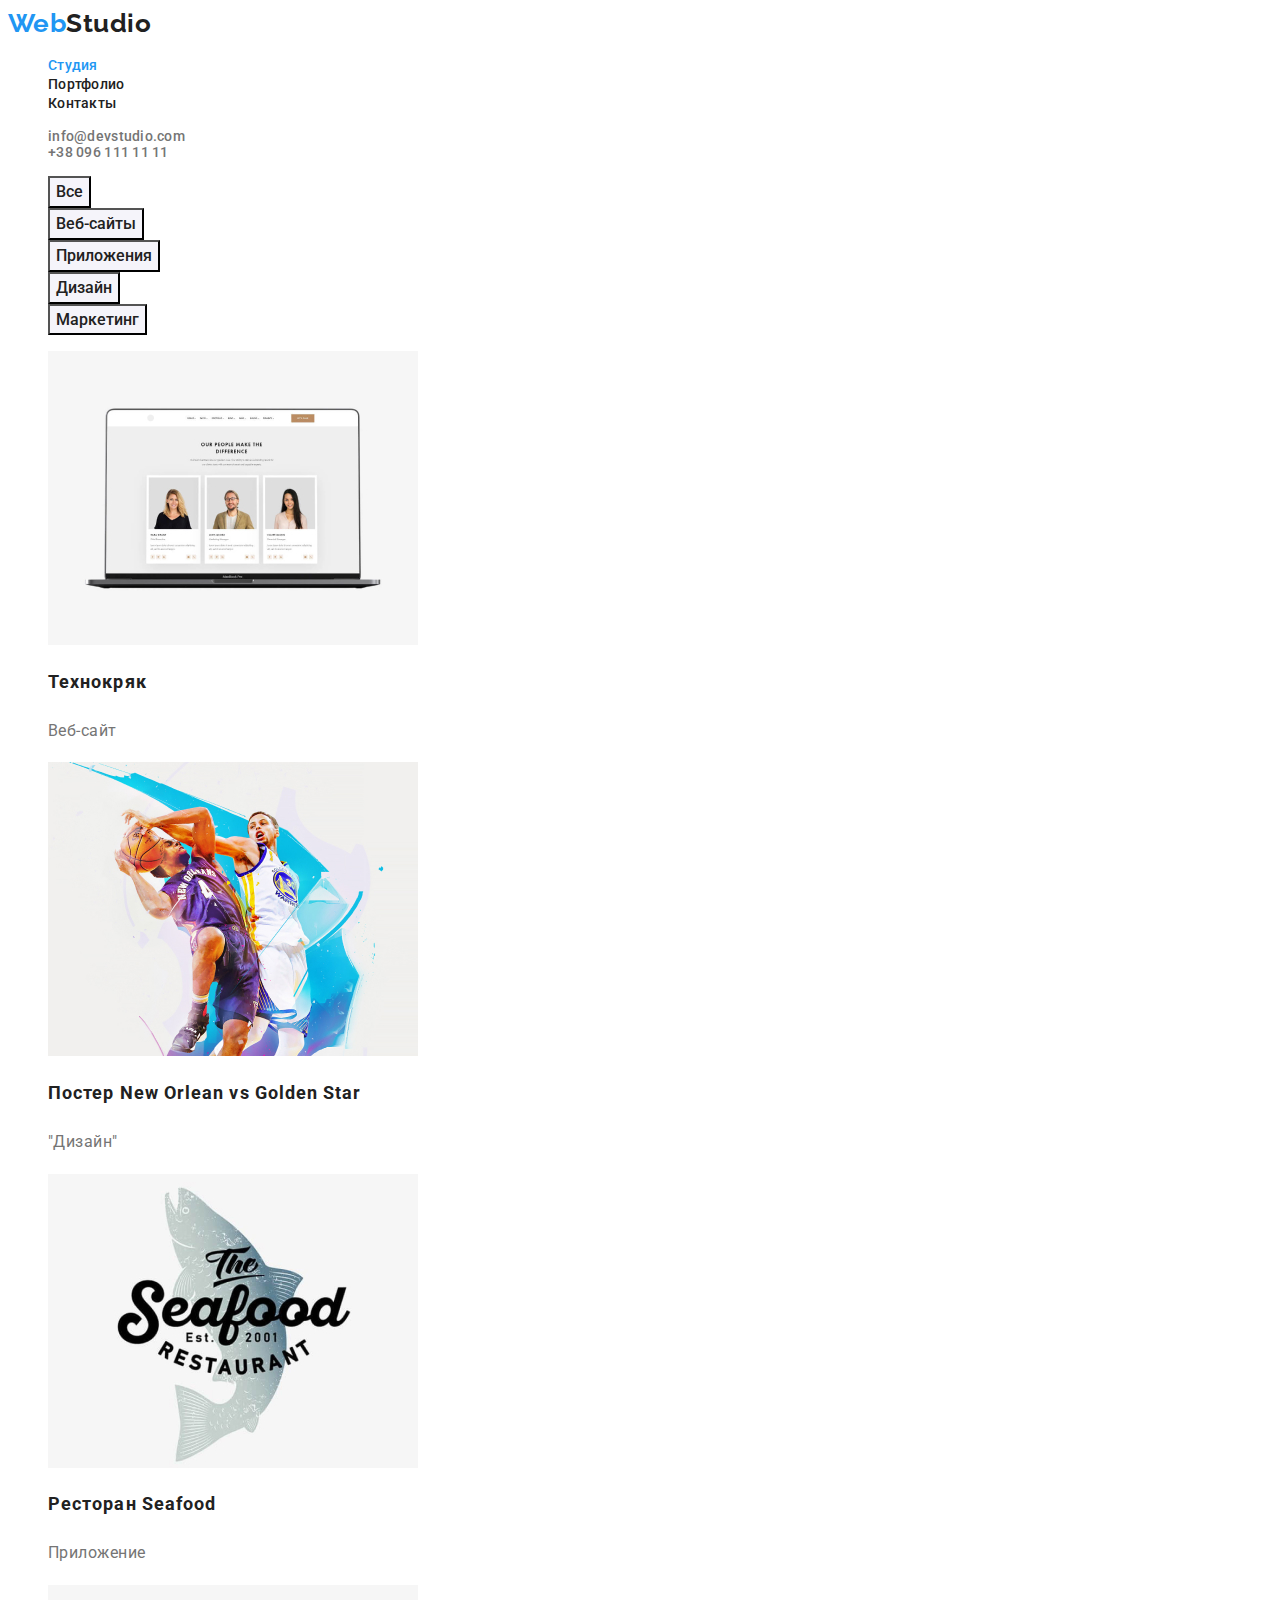
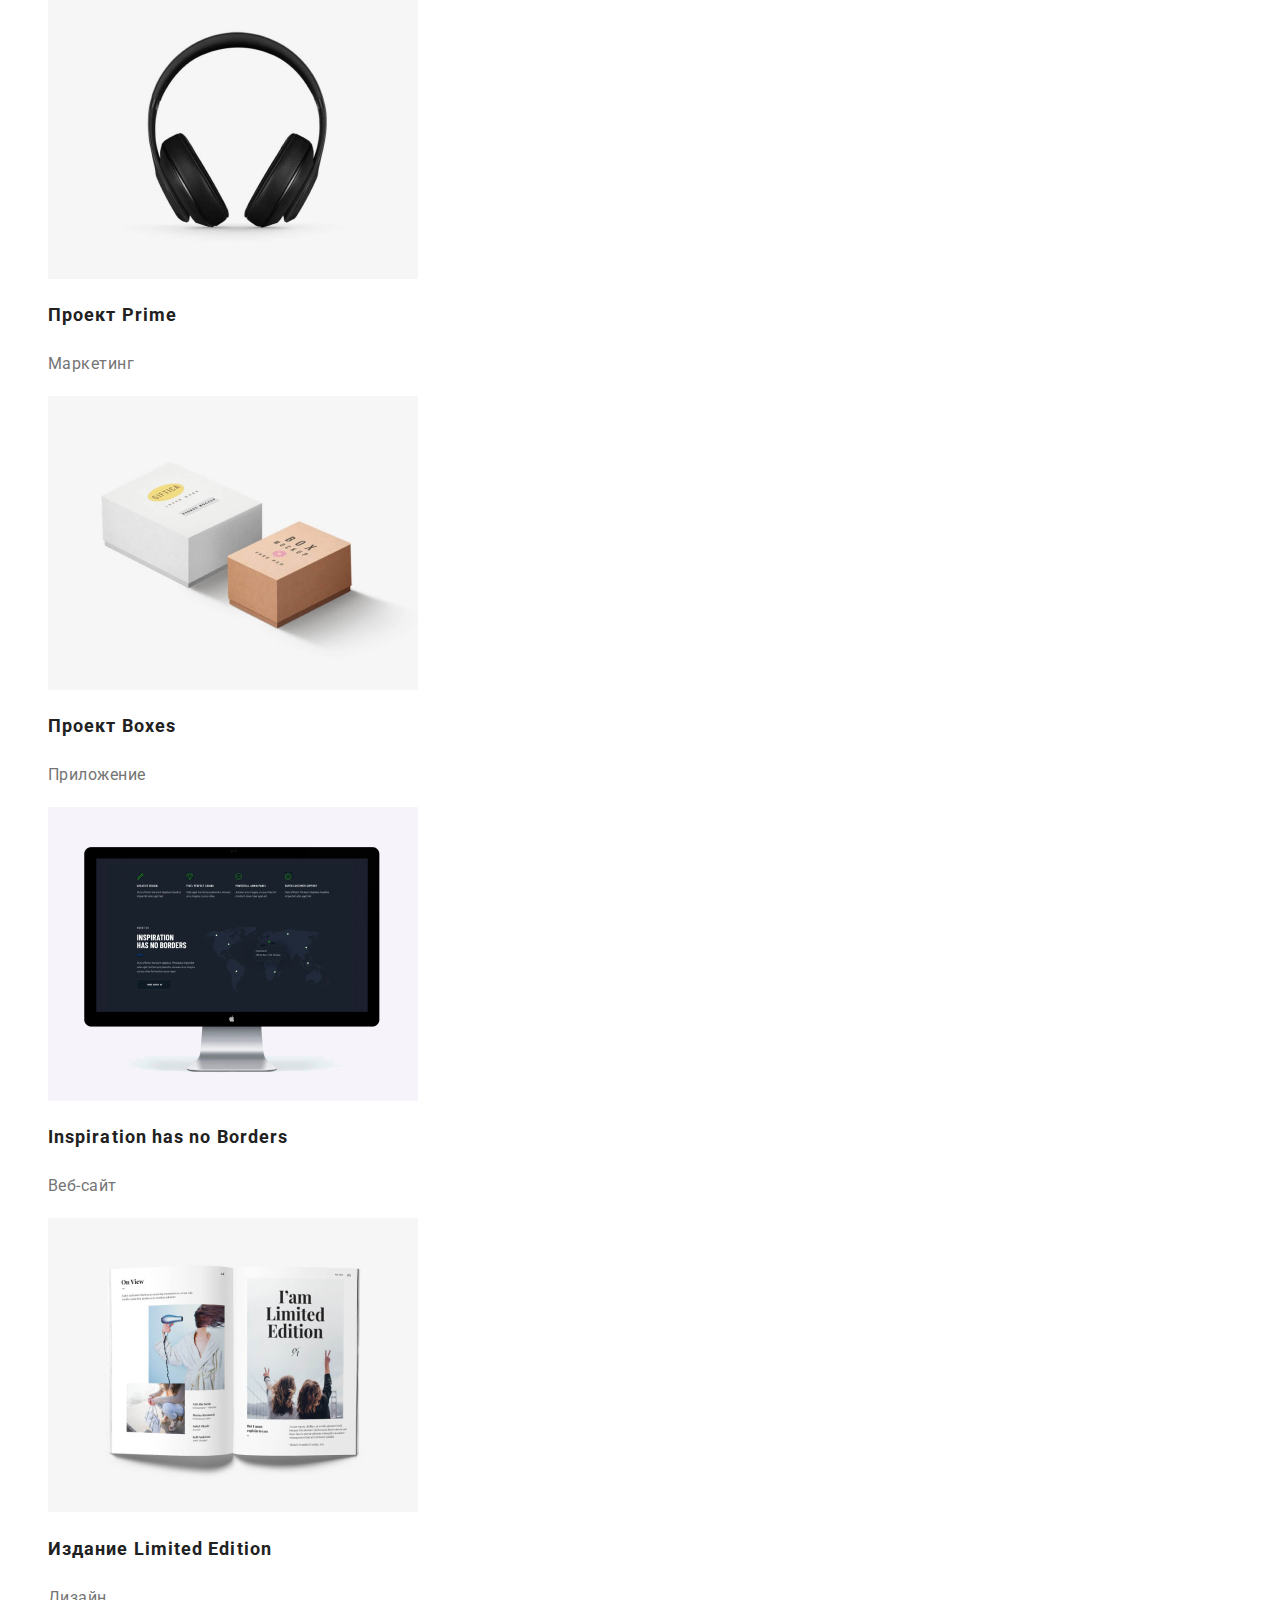
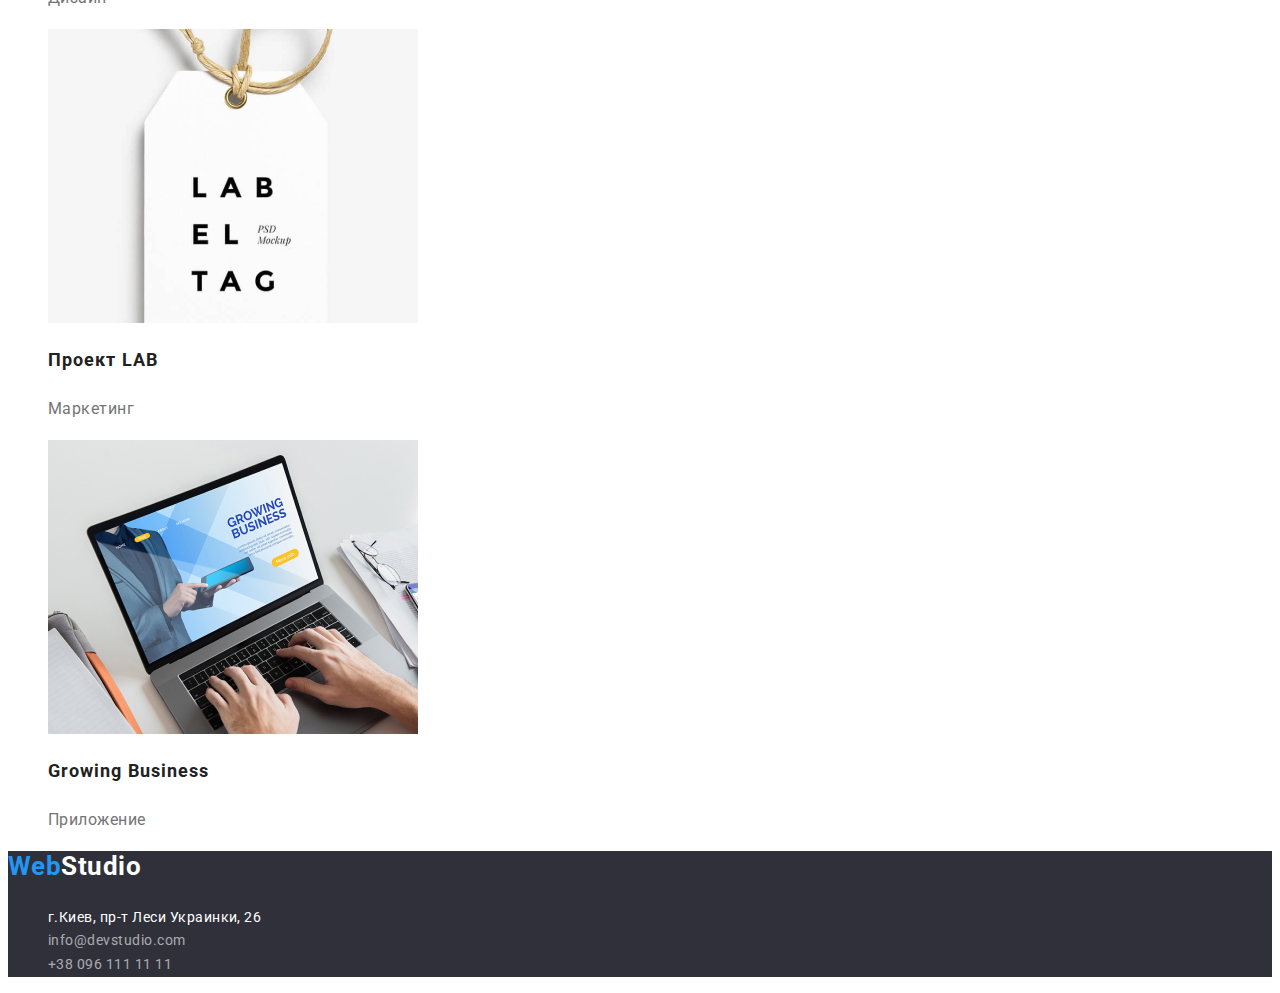
==== portfolio.html @ 965d1697 "Initial commit" ====
<!DOCTYPE html>
<html lang="ru">
<head>
    <meta charset="UTF-8">
    <meta http-equiv="X-UA-Compatible" content="IE=edge">
    <meta name="viewport" content="width=device-width, initial-scale=1.0">
    <title>Portfolio</title>
    <link href="https://fonts.googleapis.com/css2?family=Raleway:wght@700&family=Roboto:wght@400;500;700;900&display=swap"
        rel="stylesheet">
    <link rel="stylesheet" href="./css/styles.css" />
</head>
<body>
    <header class="header-active">
        <nav class="main-navigation list">
            <a href="./index.html" class="header-link list"><span>Web</span>Studio</a>
            <ul class="list">
                <li class="header-navigation"> <a href="./index.html" class="current">Студия</a></li>
                <li class="header-navigation"> <a href="./portfolio.html">Портфолио</a></li>
                <li class="header-navigation"> <a href="">Контакты</a></li>
            </ul>
        </nav>
        <ul class="header-list">
            <li class="header-item list"> <a href="mailto:info@devstudio.com">info@devstudio.com</a></li>
            <li class="header-item list"> <a href="tel:+380961111111">+38 096 111 11 11</a></li>
        </ul>
    
    </header>
    <main>
        <section class="portfolio">
            <h1 class="portfolio-work">Наши работы</h1>
            <ul class="portfolio-navigation">
                <li class="btn list"> <button class="btn-portfolio" type="button">Все</button></li>
                <li class="btn list"> <button class="btn-portfolio" type="button">Веб-сайты</button></li>
                <li class="btn list"> <button class="btn-portfolio" type="button">Приложения</button></li>
                <li class="btn list"> <button class="btn-portfolio" type="button">Дизайн</button></li>
                <li class="btn list"> <button class="btn-portfolio" type="button">Маркетинг</button></li>
            </ul>
               
            
            <ul class="portfolio list">  
                <li class="portfolio-item"><img src="./images/work/img1.jpg" alt="Пример вебсайта на планшете" width="370">
                    <div>
                        <h2 class="portfolio-title">Технокряк</h2>
                        <p class="portfolio-text">Веб-сайт</p>
                    </div>
                </li>
                <li class="portfolio-item"><img src="./images/work/img2.jpg" alt="Постер с двумя баскетболистами" width="370">
                    <div>
                        <h2 class="portfolio-title">Постер New Orlean vs Golden Star</h2>
                        <p class="portfolio-text">"Дизайн"</p>
                    </div>
                </li>
                <li class="portfolio-item"><img src="./images/work/img3.jpg" alt="На фоне рыбы логотип ресторана" width="370">
                    <div>
                        <h2 class="portfolio-title">Ресторан Seafood</h2>
                        <p class="portfolio-text">Приложение</p>
                    </div>
                </li>
                <li class="portfolio-item"><img src="./images/work/img4.jpg" alt="Наушники" width="370">
                    <div>
                        <h2 class="portfolio-title">Проект Prime</h2>
                        <p class="portfolio-text">Маркетинг</p>
                    </div>
                </li>
                <li class="portfolio-item"><img src="./images/work/img5.jpg" alt="Две коробки" width="370">
                    <div>
                        <h2 class="portfolio-title">Проект Boxes</h2>
                        <p class="portfolio-text">Приложение</p>
                    </div>
                </li>
                <li class="portfolio-item"><img src="./images/work/img6.jpg" alt="Монитор" width="370">
                    <div>
                        <h2 class="portfolio-title">Inspiration has no Borders</h2>
                        <p class="portfolio-text" >Веб-сайт</p>
                    </div>
                </li>
                <li class="portfolio-item"><img src="./images/work/img7.jpg" alt="Раскрытый журнал" width="370">
                    <div>
                        <h2 class="portfolio-title">Издание Limited Edition</h2>
                        <p class="portfolio-text">Дизайн</p>
                    </div>
                </li>
                <li class="portfolio-item"><img src="./images/work/img8.jpg" alt="Бирка с надписью проэкта" width="370">
                    <div>
                        <h2 class="portfolio-title">Проект LAB</h2>
                        <p class="portfolio-text">Маркетинг</p>
                    </div>
                </li>
                <li class="portfolio-item"><img src="./images/work/img9.jpg" alt="Ноутбук" width="370">
                    <div>
                        <h2 class="portfolio-title">Growing Business</h2>
                        <p class="portfolio-text">Приложение</p>
                    </div>
                </li>
            </ul>
        </section>
    </main>
    <footer class="footer-active">
        <a class="footer-link" href="./index.html"><span>Web</span>Studio</a>
        <address>
            <ul class="footer list">
                <li class="footer-link"> <a
                        href="https://www.google.com/maps/place/%D0%B1%D1%83%D0%BB.+%D0%9B%D0%B5%D1%81%D0%B8+%D0%A3%D0%BA%D1%80%D0%B0%D0%B8%D0%BD%D0%BA%D0%B8,+26,+%D0%9A%D0%B8%D0%B5%D0%B2,+%D0%A3%D0%BA%D1%80%D0%B0%D0%B8%D0%BD%D0%B0,+02000/@50.4265807,30.5361971,17z/data=!3m1!4b1!4m5!3m4!1s0x40d4cf0e033ecbe9:0x57a4dffefec77da0!8m2!3d50.4265807!4d30.5383858"
                        target="_blank" rel="noreferrer noopener">
                        г.Киев, пр-т Леси Украинки, 26</a></li>
                <li class="footer-item"> <a href="mailto:info@devstudio.com">info@devstudio.com</a></li>
                <li class="footer-item"> <a href="tel:+380961111111">+38 096 111 11 11</a></li>
            </ul>
        </address>
    </footer>

</body>


</html>
---- css/styles.css ----
/* цвет основного текста #757575*/
/* вторичный цвет текста #212121 */
/* белый цвет #FFFFFF */
/* акцентный цвет текста #2196F3 */
/* вторичный цвет фона #F5F4FA;*/
/* цвет фона футера #2F303A; */
/* цвет фона #e5e5e5 */


:root {
    --primary-text-color:#212121;
    --text-color:#757575;
    --accent-color:#2196F3;
    --white-color:#ffffff;
    --secondary-background-color:#F5F4FA;
}

body {
   background-color: #ffffff;
   color: #757575;
   font-family: Roboto, sans-serif;
   letter-spacing: 0.03em;
   text-decoration: none;
}

.link {
    text-decoration: none;
}

.list {
    list-style: none;
}

/* logo */ 

.header-link {
    color: var(--primary-text-color);

    font-family: Raleway,
    sans-serif;
    font-weight: 700;
    font-size: 26px;
    line-height: 1.19;

    cursor: pointer;
    text-decoration: none;

    }

span {
    color: var(--accent-color);
}

 /* navigation */ 

.header-navigation a {
    color:var(--primary-text-color);

    font-weight: 500;
    font-size: 14px;
    line-height: 1.14;
    letter-spacing: 0.02em;
    text-decoration: none;
    cursor: pointer;
}

.main-navigation .header-navigation .current {
    color: var(--accent-color);

    font-weight: 500;
    font-size: 14px;
    line-height: 1.14;
    letter-spacing: 0.02em;
    
}

.header-navigation a:hover,
.header-navigation a:focus
{
    color:var(--accent-color);
}
.header-list a {
    color:var(--text-color);
}

.header-list a:hover,
.header-list a:focus {
    color:var(--accent-color);
}

.header-item {
    font-weight: 500;
    font-size: 14px;
    line-height: 16px;
    letter-spacing: 0.02em;
}


header {
    background: var(--white-color);
}

  /* section hero */

 .hero-title {
    color:var(--white-color);

    font-weight: 900;
    font-size: 44px;
    line-height: 1.36;
    text-align: center;
    letter-spacing: 0.06em;
    text-transform: uppercase;
 }

.header-link,
.header-item a {
    text-decoration: none;
}

.hero {
    background-color: #2F303A;
}

/* section */

.section-title, 
.benefits-title,
.work-title,
.team-title,
.employee-title,
.portfolio-work,
.portfolio-title
{
    color:var(--primary-text-color);
}

.section-title, .portfolio-work {
visibility: hidden;
pointer-events: none;
position: absolute;
}

.benefits-title {
    font-weight: 700;
    font-size: 14px;
    line-height: 1.14;
    text-transform: uppercase;
}

.benefits-text {
    font-size: 14px;
    line-height: 1.71;
 }

.work-title, .team-title {
    font-weight: 700;
    font-size: 36px;
    line-height: 1.17;
    text-align: center;
}

.employee-title {
    font-weight: 500;
    font-size: 16px;
    line-height: 1.19; 
}
.team-text {
    font-size: 16px;
    line-height: 1.19;
}

.portfolio-title {
    font-weight: 700;
    font-size: 18px;
    line-height: 2.0; 
    letter-spacing: 0.06em;
}

.portfolio-text {
    font-weight: 400;
    font-size: 16px;
    line-height: 1.88;
}

.team {
    background-color: #F5F4FA;
}

/* Button */

.btn-hero {
    color: var(--white-color);

    background-color: var(--accent-color);
    font-family: inherit;
    font-family: 'Roboto';
    font-weight: 700;
    font-size: 16px;
    line-height: 1.88;
    letter-spacing: 0.06em;
}

.btn-portfolio {
    color: var(--primary-text-color);
    background-color: var(--secondary-background-coloror);
    font-family: inherit;
    font-weight: 500;
    font-size: 16px;
    line-height: 1.62; 
    background-color: #F5F4FA;
    cursor: pointer;
}

.btn-portfolio:hover,
.btn-portfolio:focus {
    color: var(--white-color);
    background-color: var(--accent-color);
}

 /* footer */

.footer-link a,
.footer-active a,
.footer-item a,
.footer-logo {
    text-decoration: none;
}

.footer-logo {
    font-family: 'Raleway';
    font-weight: 700;
    font-size: 26px;
    line-height: 1.19;
    
    color:var(--white-color);
}

.footer-link {
    color:var(--white-color);

    font-weight: 700;
    font-size: 26px;
    line-height: 1.19;
}

.footer-link:hover,
.footer-link:focus {
    color: var(--accent-color);
}

.footer-item a {
    color:rgba(255, 255, 255, 0.6);
    font-weight: 400;
    font-size: 14px;
    line-height: 1.71;
}
.footer-link a {
    color: var(--white-color);
    font-weight: 400;
    font-size: 14px;
    line-height: 1.71;
}

.footer-item a:hover,
.footer-item a:focus {
    color: var(--accent-color);
}

.footer-link a:hover,
.footer-link a:focus {
    color: var(--accent-color);
}

footer {
    background: #2F303A;
}
address {
    font-style: normal;
}
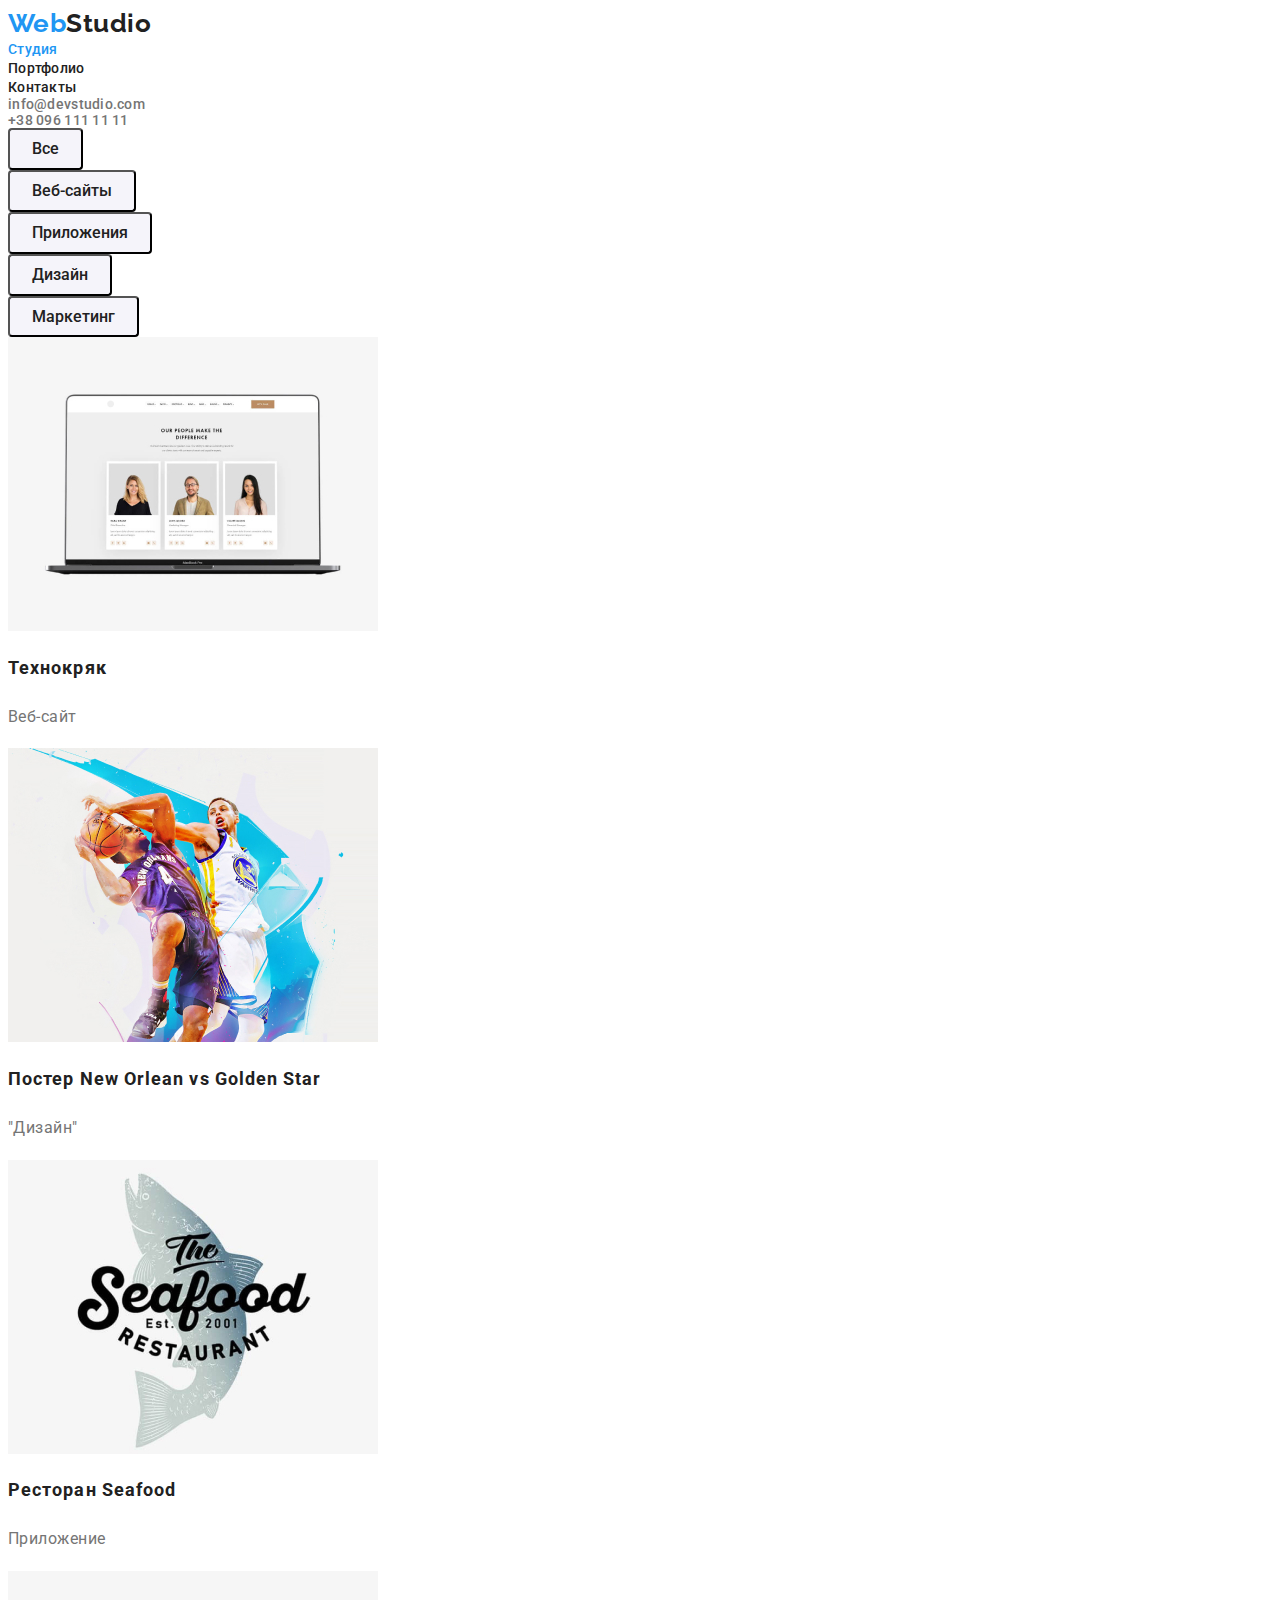
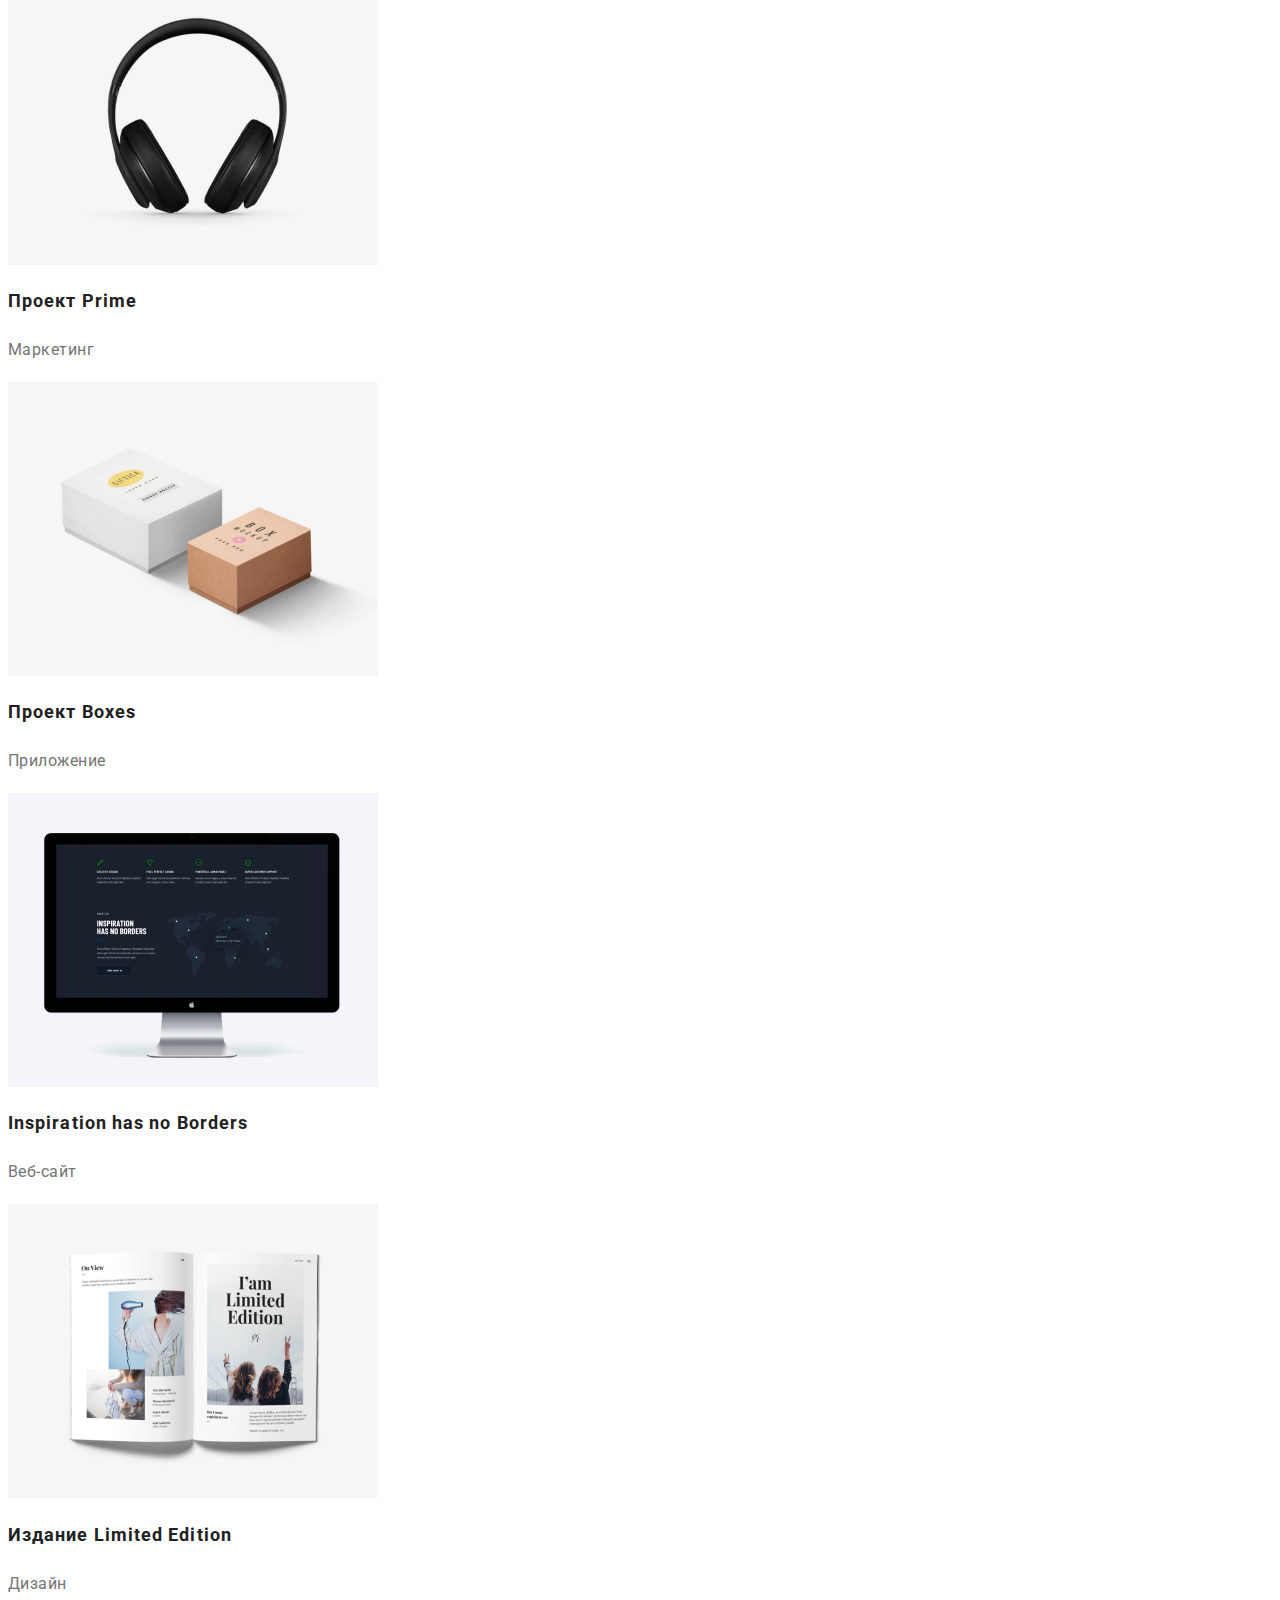
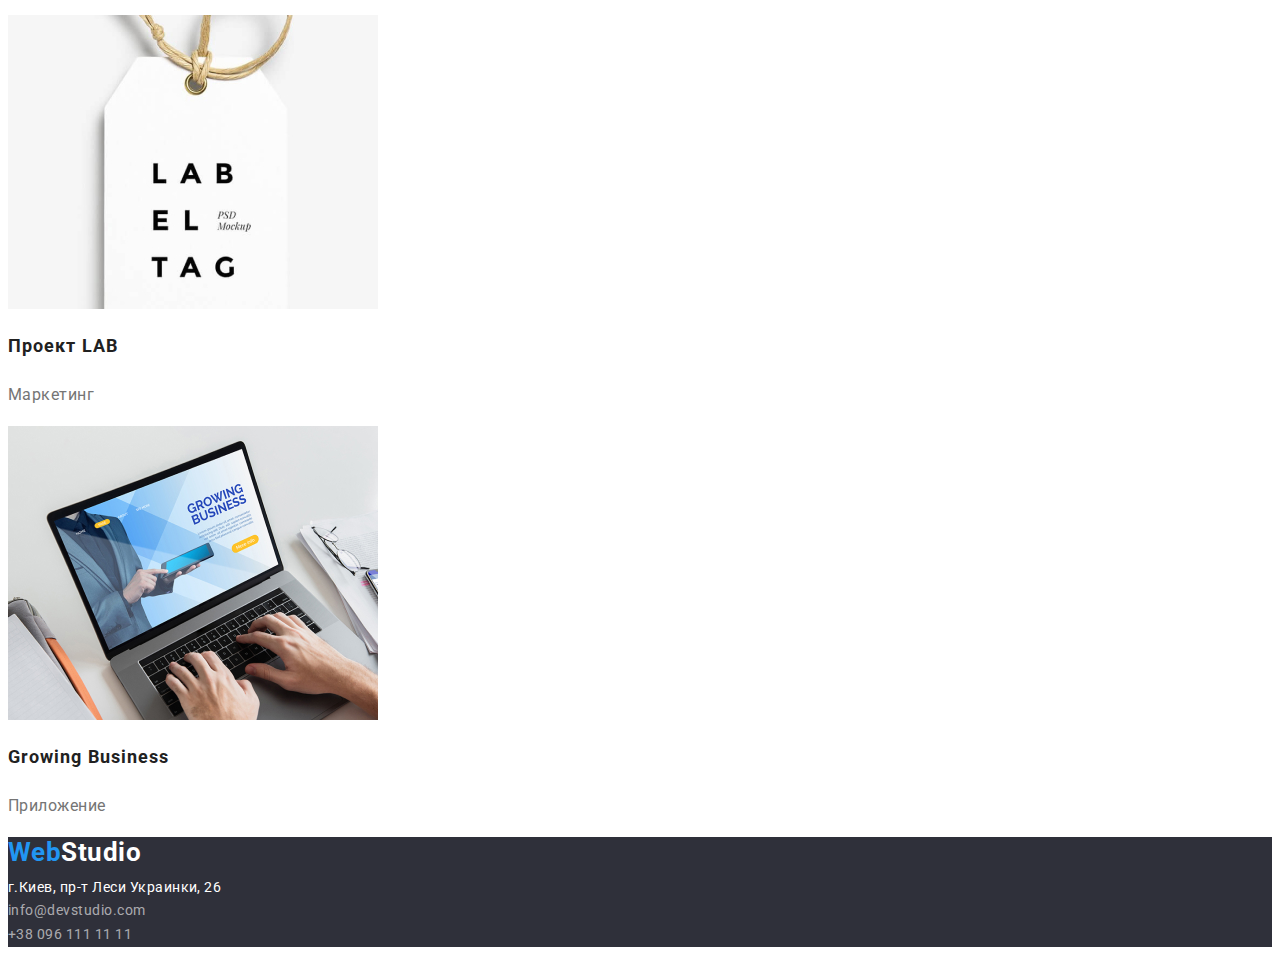
==== commit e949c71e: "блоки" ====
--- a/portfolio.html
+++ b/portfolio.html
@@ -19,7 +19,7 @@
                 <li class="header-navigation"> <a href="">Контакты</a></li>
             </ul>
         </nav>
-        <ul class="header-list">
+        <ul class="header-list list">
             <li class="header-item list"> <a href="mailto:info@devstudio.com">info@devstudio.com</a></li>
             <li class="header-item list"> <a href="tel:+380961111111">+38 096 111 11 11</a></li>
         </ul>
@@ -28,7 +28,7 @@
     <main>
         <section class="portfolio">
             <h1 class="portfolio-work">Наши работы</h1>
-            <ul class="portfolio-navigation">
+            <ul class="portfolio-navigation list">
                 <li class="btn list"> <button class="btn-portfolio" type="button">Все</button></li>
                 <li class="btn list"> <button class="btn-portfolio" type="button">Веб-сайты</button></li>
                 <li class="btn list"> <button class="btn-portfolio" type="button">Приложения</button></li>
--- a/css/styles.css
+++ b/css/styles.css
@@ -29,7 +29,15 @@
 
 .list {
     list-style: none;
-}
+    padding: 0;
+    margin: 0;
+}
+ .container {
+     margin-left: auto;
+     margin-right: auto;
+     width: 1170px;
+     
+ }
 
 /* logo */ 
 
@@ -64,7 +72,8 @@
     cursor: pointer;
 }
 
-.main-navigation .header-navigation .current {
+.main-navigation .header-navigation .current 
+{
     color: var(--accent-color);
 
     font-weight: 500;
@@ -76,9 +85,10 @@
 
 .header-navigation a:hover,
 .header-navigation a:focus
-{
+{ 
     color:var(--accent-color);
 }
+
 .header-list a {
     color:var(--text-color);
 }
@@ -95,7 +105,6 @@
     letter-spacing: 0.02em;
 }
 
-
 header {
     background: var(--white-color);
 }
@@ -103,12 +112,16 @@
   /* section hero */
 
  .hero-title {
+    margin-top: 0;
+    margin-bottom: 43;
+
+
     color:var(--white-color);
 
     font-weight: 900;
     font-size: 44px;
     line-height: 1.36;
-    text-align: center;
+    
     letter-spacing: 0.06em;
     text-transform: uppercase;
  }
@@ -119,8 +132,12 @@
 }
 
 .hero {
+    
     background-color: #2F303A;
-}
+    text-align: center;
+    margin-bottom: 94px;
+}
+
 
 /* section */
 
@@ -141,7 +158,14 @@
 position: absolute;
 }
 
+.portfolio-title {
+    margin-bottom: 4px;
+}
+
 .benefits-title {
+    margin-top: 0;
+    margin-bottom: 10px;
+
     font-weight: 700;
     font-size: 14px;
     line-height: 1.14;
@@ -149,6 +173,8 @@
 }
 
 .benefits-text {
+    margin: 0;
+
     font-size: 14px;
     line-height: 1.71;
  }
@@ -190,6 +216,11 @@
 /* Button */
 
 .btn-hero {
+    border-radius:  4px;
+    padding: 10px 32px;
+    text-align: center;
+
+
     color: var(--white-color);
 
     background-color: var(--accent-color);
@@ -202,7 +233,12 @@
 }
 
 .btn-portfolio {
+    border-radius: 4px;
+    padding: 6px 22px;
+    text-align: center;
+
     color: var(--primary-text-color);
+    
     background-color: var(--secondary-background-coloror);
     font-family: inherit;
     font-weight: 500;
